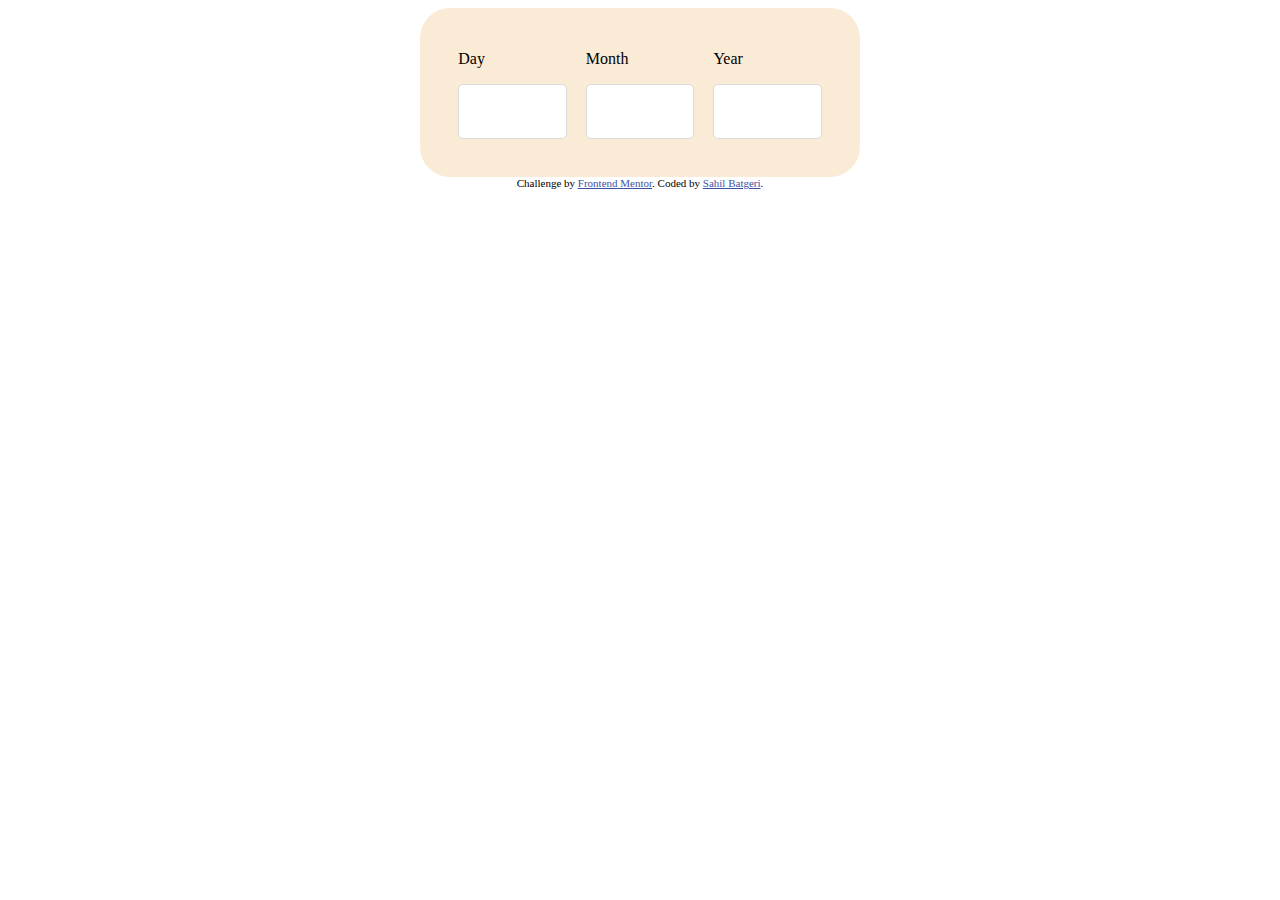
==== age-calculator-app-main/index.html @ 1eb6efe4 "Add new files to the repository" ====
<!DOCTYPE html>
<html lang="en">
<head>
  <meta charset="UTF-8">
  <meta name="viewport" content="width=device-width, initial-scale=1.0"> <!-- displays site properly based on user's device -->

  <link rel="icon" type="image/png" sizes="32x32" href="./assets/images/favicon-32x32.png">
  <link rel="stylesheet" href="style.css">
  
  <title>Frontend Mentor | Age calculator app</title>

  <!-- Feel free to remove these styles or customise in your own stylesheet 👍 -->
  <style>
    .attribution { font-size: 11px; text-align: center; }
    .attribution a { color: hsl(228, 45%, 44%); }
  </style>
</head>
<body>

  <div class="hero">
    <div class="DMY">
      <div class="Input-section" id="day">
        <p class="Heading">
          Day
        </p>
        <input type="text" class="input-box">
      </div>
      <div class="Input-section" id="month">
        <p class="Heading">
          Month
        </p>
        <input type="text" class="input-box">

      </div>
      <div class="Input-section" id="year">
        <p class="Year">
          Year
        </p>
        <input type="text" class="input-box">
      </div>
    </div>
    <div class="Seperation">

    </div>
    <div class="calc">

    </div>
  </div>

  <div class="attribution">
    Challenge by <a href="https://www.frontendmentor.io?ref=challenge" target="_blank">Frontend Mentor</a>. 
    Coded by <a href="#">Sahil Batgeri</a>.
  </div>
</body>
<script src="script.js"></script>
</html>
---- age-calculator-app-main/style.css ----
@font-face {
    font-family: Poppins-Bold;
    src: url(Age-calculator/age-calculator-app-main/assets/fonts/Poppins-Bold.ttf);
    font-family: Poppins-BoldItalic;
    src: url(Age-calculator/age-calculator-app-main/assets/fonts/Poppins-BoldItalic.ttf);
    font-family: Poppins-ExtraBold;
    src: url(Age-calculator/age-calculator-app-main/assets/fonts/Poppins-ExtraBold.ttf);
    font-family: Poppins-ExtraBoldItalic;
    src: url(Age-calculator/age-calculator-app-main/assets/fonts/Poppins-ExtraBoldItalic.ttf);
    font-family: Poppins-Italic;
    src: url(Age-calculator/age-calculator-app-main/assets/fonts/Poppins-Italic.ttf);
    font-family: Poppins-Regular;
    src: url(Age-calculator/age-calculator-app-main/assets/fonts/Poppins-Regular.ttf);
}

body{
    display: flex;
    flex-direction: column;
    height: fit-content;
}

.hero{
    background-color: antiquewhite;
    display: flex;
    flex-direction: column;
    width: fit-content;
    height: fit-content;
    margin: auto auto auto auto;
    border-radius: 30px;
}

.DMY{
    display: flex;
    flex-direction: row;
    width: fit-content;
    height: fit-content;
    margin: 1vw 1vw 1vw 1vw;
    /* background-color: aqua; */
}

.Input-section{
    margin: 1vw 0vw 2vw 1.5vw;
}

#day{
    margin-left: 2vw;
}

#year{
    margin-right: 2vw;
}

.Heading{
    font-family: Poppins-Bold;
}

.Input-section input{
    border: 1px solid hsl(0, 0%, 86%);
    width: 8vw;
    height: 4vw;
    border-radius: 5px;
    font-size: 32px;
    margin-top: 0vw;

}

.Input-section input:focus{
    outline: none;
    font-size: 32px;
}

.Input-section input::selection{
    font-size: 32px;

}
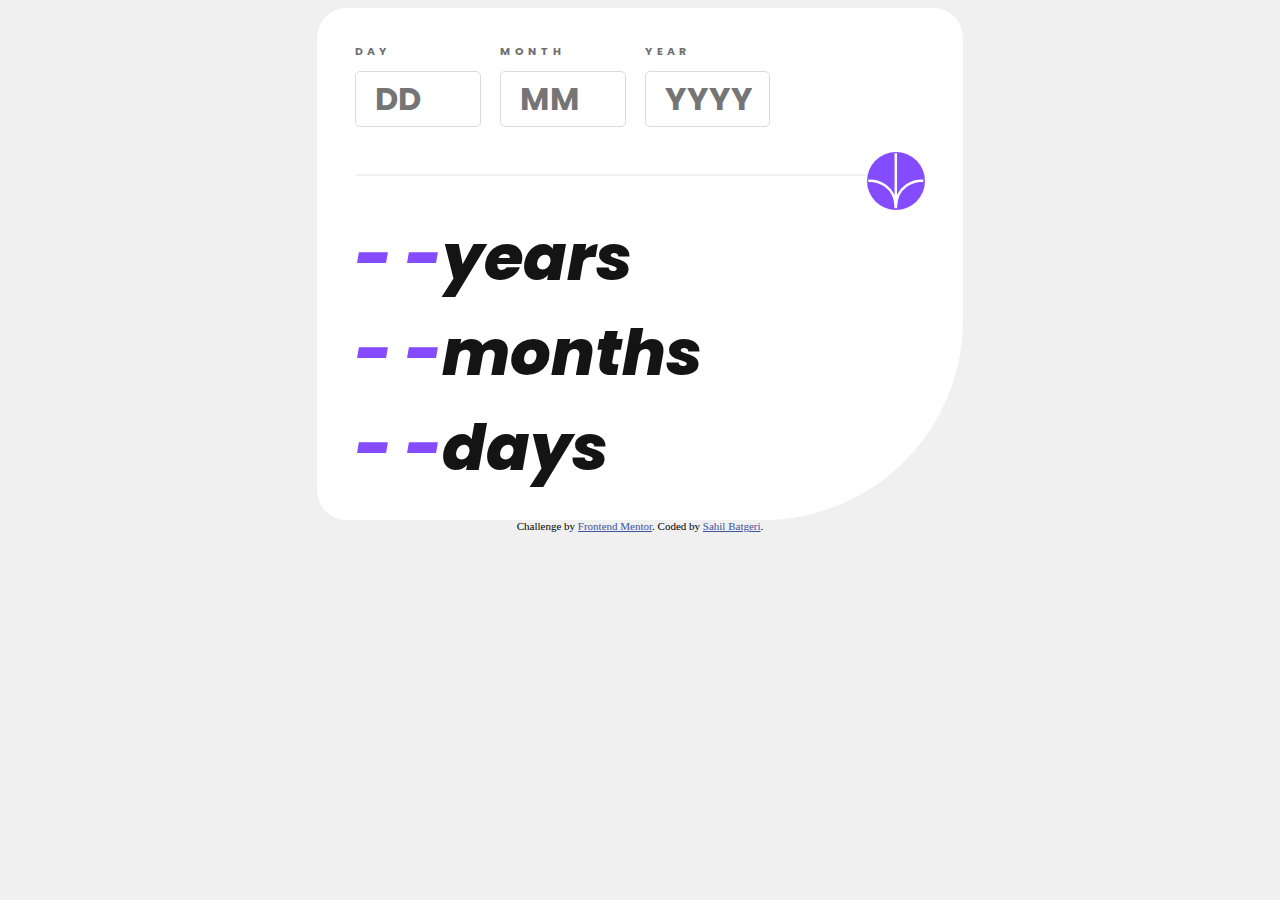
==== commit cd57cd81: "Code change" ====
--- a/age-calculator-app-main/index.html
+++ b/age-calculator-app-main/index.html
@@ -1,56 +1,89 @@
 <!DOCTYPE html>
 <html lang="en">
+
 <head>
   <meta charset="UTF-8">
-  <meta name="viewport" content="width=device-width, initial-scale=1.0"> <!-- displays site properly based on user's device -->
+  <meta name="viewport" content="width=device-width, initial-scale=1.0">
+  <!-- displays site properly based on user's device -->
 
   <link rel="icon" type="image/png" sizes="32x32" href="./assets/images/favicon-32x32.png">
   <link rel="stylesheet" href="style.css">
-  
+
   <title>Frontend Mentor | Age calculator app</title>
 
   <!-- Feel free to remove these styles or customise in your own stylesheet 👍 -->
   <style>
-    .attribution { font-size: 11px; text-align: center; }
-    .attribution a { color: hsl(228, 45%, 44%); }
+    .attribution {
+      font-size: 11px;
+      text-align: center;
+    }
+
+    .attribution a {
+      color: hsl(228, 45%, 44%);
+    }
   </style>
 </head>
+
 <body>
 
   <div class="hero">
     <div class="DMY">
       <div class="Input-section" id="day">
-        <p class="Heading">
-          Day
+        <p class="Heading" id="day-heading">
+          DAY
         </p>
-        <input type="text" class="input-box">
+        <input type="number" class="input-box" placeholder="DD" id="day-input">
+        <p class="error" id="day-error"></p>
       </div>
       <div class="Input-section" id="month">
-        <p class="Heading">
-          Month
+        <p class="Heading" id="month-heading">
+          MONTH
         </p>
-        <input type="text" class="input-box">
+        <input type="number" class="input-box " placeholder="MM" id="month-input">
+        <p class="error" id="month-error"></p>
 
       </div>
       <div class="Input-section" id="year">
-        <p class="Year">
-          Year
+        <p class="Heading" id="year-heading">
+          YEAR
         </p>
-        <input type="text" class="input-box">
+        <input type="number" class="input-box" placeholder="YYYY" id="year-input">
+        <p class="error" id="year-error"></p>
+
       </div>
     </div>
     <div class="Seperation">
-
+      <div class="line"></div>
+      <!-- <button class="button">
+      </button> -->
+      <svg xmlns="http://www.w3.org/2000/svg" width="46" height="44" viewBox="0 0 46 44" id="submit">
+        <g fill="none" stroke="#FFF" stroke-width="2">
+          <path d="M1 22.019C8.333 21.686 23 25.616 23 44M23 44V0M45 22.019C37.667 21.686 23 25.616 23 44" />
+        </g>
+      </svg>
     </div>
     <div class="calc">
+      <div class="result" id="year-resut">
+        <p class="result-number" id="years">- -</p>
+        <p class="result-text">years</p>
+      </div>
+      <div class="result" id="month-result">
+        <p class="result-number" id="months">- -</p>
+        <p class="result-text">months</p>
+      </div>
+      <div class="result" id="day-result">
+        <p class="result-number" id="days">- -</p>
+        <p class="result-text">days</p>
 
+      </div>
     </div>
   </div>
 
   <div class="attribution">
-    Challenge by <a href="https://www.frontendmentor.io?ref=challenge" target="_blank">Frontend Mentor</a>. 
+    Challenge by <a href="https://www.frontendmentor.io?ref=challenge" target="_blank">Frontend Mentor</a>.
     Coded by <a href="#">Sahil Batgeri</a>.
   </div>
 </body>
 <script src="script.js"></script>
+
 </html>--- a/age-calculator-app-main/style.css
+++ b/age-calculator-app-main/style.css
@@ -1,32 +1,49 @@
 @font-face {
     font-family: Poppins-Bold;
-    src: url(Age-calculator/age-calculator-app-main/assets/fonts/Poppins-Bold.ttf);
+    src: url(assets/fonts/Poppins-Bold.ttf);
+}
+
+@font-face {
     font-family: Poppins-BoldItalic;
-    src: url(Age-calculator/age-calculator-app-main/assets/fonts/Poppins-BoldItalic.ttf);
+    src: url(assets/fonts/Poppins-BoldItalic.ttf);
+}
+
+@font-face {
     font-family: Poppins-ExtraBold;
-    src: url(Age-calculator/age-calculator-app-main/assets/fonts/Poppins-ExtraBold.ttf);
+    src: url(assets/fonts/Poppins-ExtraBold.ttf);
+}
+
+@font-face {
     font-family: Poppins-ExtraBoldItalic;
-    src: url(Age-calculator/age-calculator-app-main/assets/fonts/Poppins-ExtraBoldItalic.ttf);
+    src: url(assets/fonts/Poppins-ExtraBoldItalic.ttf);
+}
+
+@font-face {
     font-family: Poppins-Italic;
-    src: url(Age-calculator/age-calculator-app-main/assets/fonts/Poppins-Italic.ttf);
+    src: url(assets/fonts/Poppins-Italic.ttf);
+}
+
+@font-face {
     font-family: Poppins-Regular;
-    src: url(Age-calculator/age-calculator-app-main/assets/fonts/Poppins-Regular.ttf);
+    src: url(assets/fonts/Poppins-Regular.ttf);
 }
 
 body{
     display: flex;
     flex-direction: column;
     height: fit-content;
+    background-color: hsl(0, 0%, 94%);
 }
 
 .hero{
-    background-color: antiquewhite;
+    background-color: white;
     display: flex;
     flex-direction: column;
     width: fit-content;
     height: fit-content;
     margin: auto auto auto auto;
     border-radius: 30px;
+    border-bottom-right-radius: 200px;
 }
 
 .DMY{
@@ -39,7 +56,7 @@
 }
 
 .Input-section{
-    margin: 1vw 0vw 2vw 1.5vw;
+    margin: 1vw 0vw 1vw 1.5vw;
 }
 
 #day{
@@ -52,6 +69,9 @@
 
 .Heading{
     font-family: Poppins-Bold;
+    color: hsl(0, 1%, 44%);
+    font-size: 0.85vw;
+    letter-spacing: 4px;
 }
 
 .Input-section input{
@@ -61,15 +81,90 @@
     border-radius: 5px;
     font-size: 32px;
     margin-top: 0vw;
-
+    font-family: Poppins-Bold;
+    padding-left: 1.5vw;
+    cursor: pointer;
 }
 
 .Input-section input:focus{
     outline: none;
     font-size: 32px;
+    font-family: Poppins-Bold;
+    border-color: hsl(259, 100%, 65%);
+    color: hsl(0, 0%, 8%);
+}
+
+.Input-section input:focus::placeholder{
+    color: white;
 }
 
 .Input-section input::selection{
     font-size: 32px;
+}
 
+.error{
+    display: none;
+    color: hsl(0, 100%, 67%);
+    font-family: Poppins-Italic;
+    font-size: 0.8vw;
+    margin-bottom: 0vw;
 }
+
+.Seperation{
+    display: flex;
+    flex-direction: row;
+    width: 100%;
+    height: fit-content;
+    /* background-color: antiquewhite; */
+}
+
+.line{
+    width: 40vw;
+    height: 2px;
+    background-color: hsl(0, 0%, 94%);
+    border-radius: 5px;
+    margin: 1.7vw 0vw 0vw 3vw 
+}
+
+svg{
+    width: 4.5vw;
+    height: 4.5vw;
+    background-color: hsl(259, 100%, 65%);
+    cursor: pointer;
+    border-radius: 50px;
+    margin: 0vw 3vw 0vw 0vw;
+}
+
+svg:hover{
+    background-color: hsl(0, 0%, 8%);
+}
+
+path{
+    width: 2vw;
+    height: 2vw;
+}
+
+.result{
+    display: flex;
+    flex-direction: row;
+    font-size: 5vw;
+    font-family: Poppins-ExtraBoldItalic;
+    margin: 0vw 0vw 0vw 3vw;
+}
+
+.result p{
+    margin: 0vw 0vw 0vw 0vw;
+}
+
+.result-number{
+    color: hsl(259, 100%, 65%);
+}
+
+.result-text{
+    color: hsl(0, 0%, 8%);
+}
+
+#day-result{
+    margin-bottom: 2vw;
+}
+
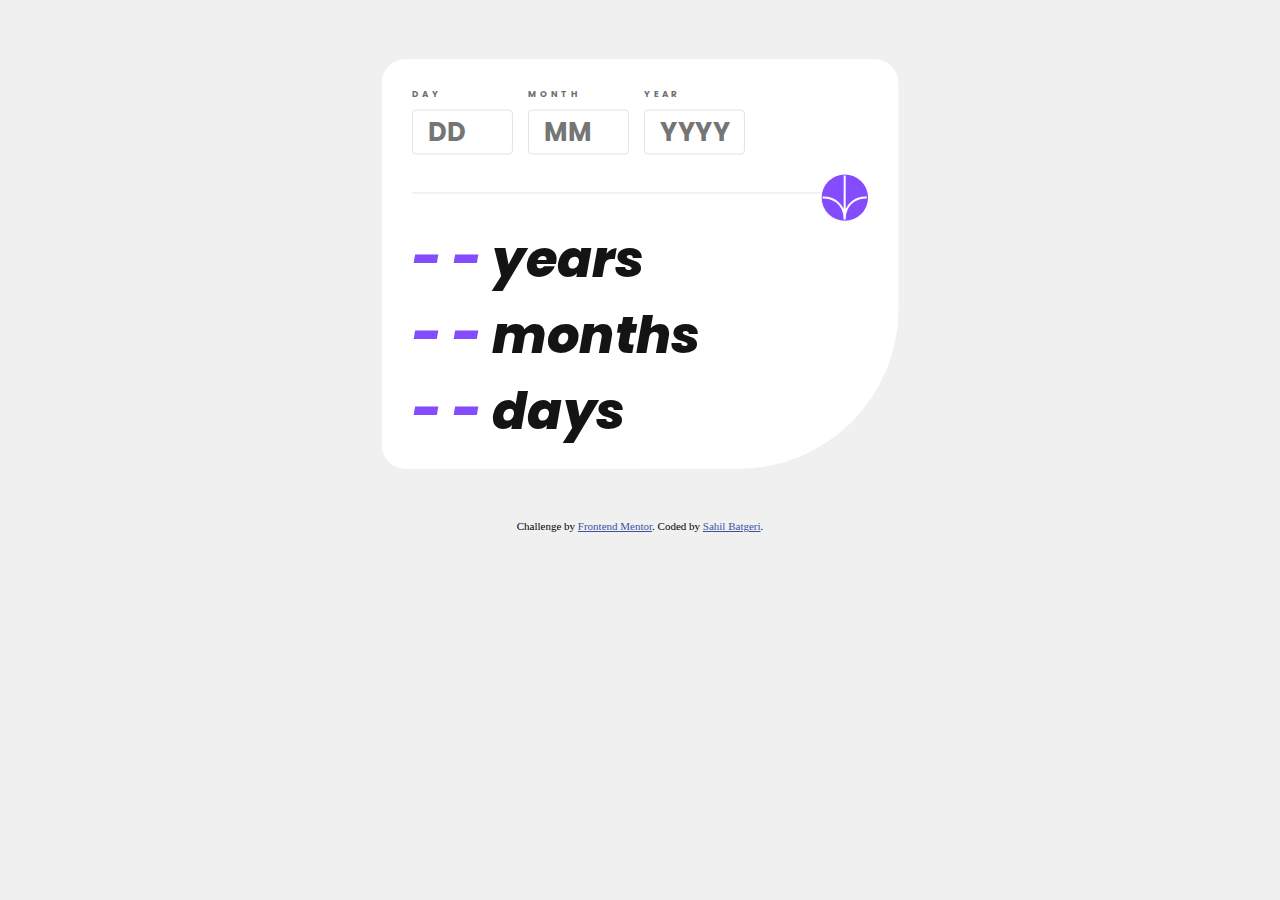
==== commit 71cbd8f1: "Added some logic to the date input" ====
--- a/age-calculator-app-main/index.html
+++ b/age-calculator-app-main/index.html
@@ -32,14 +32,14 @@
         <p class="Heading" id="day-heading">
           DAY
         </p>
-        <input type="number" class="input-box" placeholder="DD" id="day-input">
+        <input type="number" class="input-box" placeholder="DD" id="day-input" inputmode="numeric">
         <p class="error" id="day-error"></p>
       </div>
       <div class="Input-section" id="month">
         <p class="Heading" id="month-heading">
           MONTH
         </p>
-        <input type="number" class="input-box " placeholder="MM" id="month-input">
+        <input type="number" class="input-box " placeholder="MM" id="month-input" inputmode="numeric">
         <p class="error" id="month-error"></p>
 
       </div>
@@ -47,7 +47,7 @@
         <p class="Heading" id="year-heading">
           YEAR
         </p>
-        <input type="number" class="input-box" placeholder="YYYY" id="year-input">
+        <input type="number" class="input-box" placeholder="YYYY" id="year-input" inputmode="numeric">
         <p class="error" id="year-error"></p>
 
       </div>
--- a/age-calculator-app-main/style.css
+++ b/age-calculator-app-main/style.css
@@ -44,6 +44,7 @@
     margin: auto auto auto auto;
     border-radius: 30px;
     border-bottom-right-radius: 200px;
+    transform: scale(0.8,0.8);
 }
 
 .DMY{
@@ -153,7 +154,7 @@
 }
 
 .result p{
-    margin: 0vw 0vw 0vw 0vw;
+    margin: 0vw 1vw 0vw 0vw;
 }
 
 .result-number{
